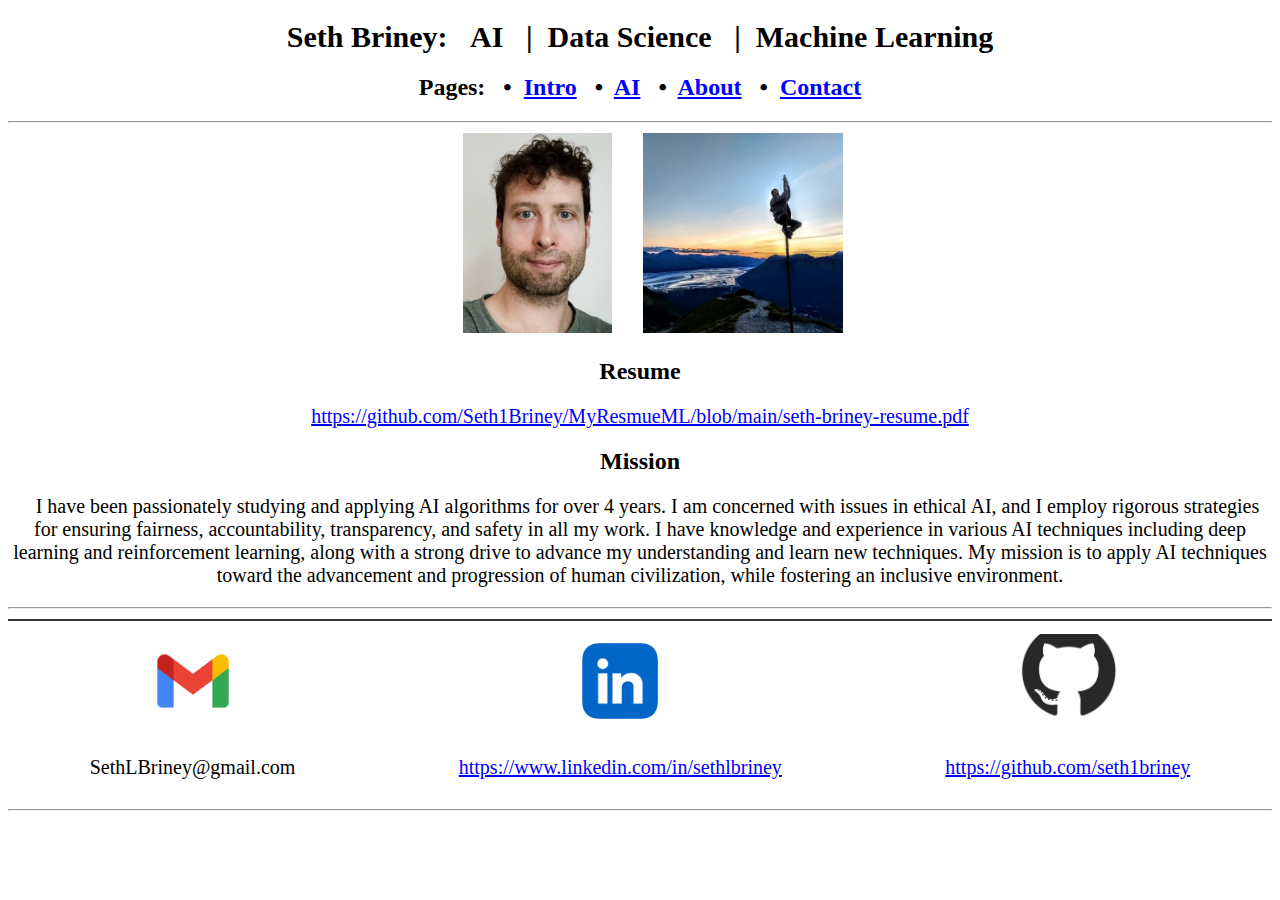
==== index.html @ 97407e9a "uploading website files" ====
<!DOCTYPE html>
<html lang="en">
<head>
    <meta charset="UTF-8">
    <title>Seth Briney: AI | Data | ML</title>
    <meta name="viewport" content="width=device-width, initial-scale=1.0">
    <link rel="stylesheet" href="styles.css">
</head>
<body>
    <header>
	<h1>Seth Briney:
        &nbsp;&nbsp;AI
        &nbsp;&nbsp;|&nbsp;&nbsp;Data Science
        &nbsp;&nbsp;|&nbsp;&nbsp;Machine Learning
    </h1>
        <h2>Pages:
            &nbsp;&nbsp;&bull;&nbsp; <a href="index.html">Intro</a>
            &nbsp;&nbsp;&bull;&nbsp; <a href="ai/index.html">AI</a>
            &nbsp;&nbsp;&bull;&nbsp; <a href="about/index.html">About</a>
            &nbsp;&nbsp;&bull;&nbsp; <a href="contact/index.html">Contact</a>
        </h2>
    </header>
    <hr>
	<main>
        <section>
            <img src="seth.jpg" style="width: 200px; height: 200px;">
            <img src="seth-alyeska.jpeg" style="width: 200px; height: 200px;">
        </section>
		<h2>Resume</h2>
        <li><a href="https://github.com/Seth1Briney/MyResmueML/blob/main/seth-briney-resume.pdf">https://github.com/Seth1Briney/MyResmueML/blob/main/seth-briney-resume.pdf</a></li>
			<h2>Mission</h2>
			<p>&nbsp;&nbsp;&nbsp;I have been passionately studying and applying AI algorithms for over 4 years. I am concerned with issues in ethical AI, and I employ rigorous strategies for ensuring fairness, accountability, transparency, and safety in all my work. I have knowledge and experience in various AI techniques including deep learning and reinforcement learning, along with a strong drive to advance my understanding and learn new techniques. My mission is to apply AI techniques toward the advancement and progression of human civilization, while fostering an inclusive environment.</p>
        </section>
    </main>
    <hr>
    <footer>
        <section style="display: flex; justify-content: space-around;" style="width: 100px; height: 100px;">
            <div style="text-align: center;">
                <img src="Gmail-Logo.png" alt="Gmail Logo">
                <p>SethLBriney@gmail.com</p>
            </div>
            <div style="text-align: center;">
                <img src="linkedin-logo-linkedin-logo-transparent-linkedin-icon-transparent-free-free-png.webp" alt="LinkedIn Logo">
                <p><a href="https://www.linkedin.com/in/sethlbriney">https://www.linkedin.com/in/sethlbriney</a></p>
            </div>
            <div style="text-align: center;">
                <img src="github-logo-transparent-free.png" alt="GitHub Logo">
                <p><a href="https://github.com/seth1briney">https://github.com/seth1briney</a></p>
            </div>
        </section>
    </footer>
    <hr>
</body>
</html>
---- styles.css ----
:root {
    --background-color: #ffffff;
    --text-color: #000000;
    --link-color: #0000ff;
}

@media (prefers-color-scheme: dark) {
    :root {
        --background-color: #333333;
        --text-color: #ffffff;
        --link-color: #80b3ff;
    }
}

body {
    background-color: var(--background-color);
    color: var(--text-color);
    font-size: 20px;
    text-align: center;
}

a {
    color: var(--link-color);
}

h1 {
    font-size: 30px; /* Adjust the size as needed */
    text-align: center;
}
h2 {
    font-size: 24px; /* Adjust the size as needed */
    text-align: center;
}
h3 {
    font-size: 22px; /* Adjust the size as needed */
    text-align: center;
}

footer {
    border-top: 2px solid #333; /* Adds a line above the footer */
    padding-top: 10px; /* Space between the line and footer content */
    margin-top: 10px; /* Space above the line */
    margin-left: 0;
}
footer img {
    width: 100px;  /* Set your desired width */
    height: 100px; /* Set your desired height */
    object-fit: contain; /* Ensures that the image's aspect ratio is preserved */
}
table {
    font-family: arial, sans-serif;
    border-collapse: collapse;
    margin-left: auto;
    margin-right: auto;
    width: 40%;
}

th {
  border: 1px solid #dddddd;
  text-align: left;
  padding: 20px;
}

img {
    width: 500px;  /* Set your desired width */
    height: 300px; /* Set your desired height */
    object-fit: contain; /* Ensures that the image's aspect ratio is preserved */
}

/*body {
  background-color: powderblue;
}
h1 {
  color: blue;
}
p {
  color: red;
}*/
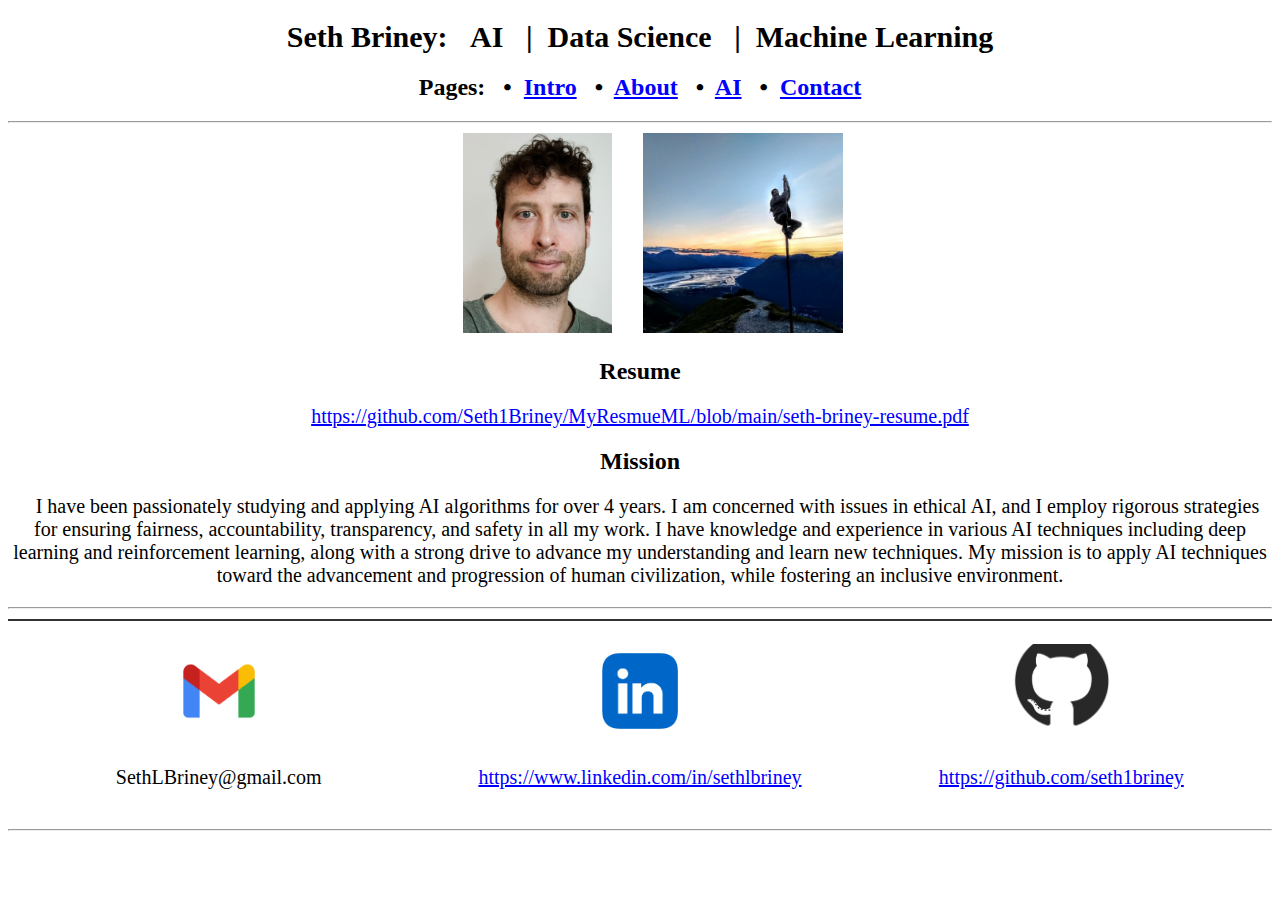
==== commit 7c04a1d9: "formatting figures so they stack vertically when zoomed in, or on smaller screens (hopefully)." ====
--- a/index.html
+++ b/index.html
@@ -15,8 +15,8 @@
     </h1>
         <h2>Pages:
             &nbsp;&nbsp;&bull;&nbsp; <a href="index.html">Intro</a>
+            &nbsp;&nbsp;&bull;&nbsp; <a href="about/index.html">About</a>
             &nbsp;&nbsp;&bull;&nbsp; <a href="ai/index.html">AI</a>
-            &nbsp;&nbsp;&bull;&nbsp; <a href="about/index.html">About</a>
             &nbsp;&nbsp;&bull;&nbsp; <a href="contact/index.html">Contact</a>
         </h2>
     </header>
@@ -34,16 +34,18 @@
     </main>
     <hr>
     <footer>
-        <section style="display: flex; justify-content: space-around;" style="width: 100px; height: 100px;">
-            <div style="text-align: center;">
+<!-- <section style="display: flex; flex-wrap: wrap; justify-content: space-around;">
+    <div style="text-align: center; flex: 1 1 300px; max-width: 33%;"> -->
+        <section style="display: flex; flex-wrap: wrap; justify-content: space-around; align-items: flex-start;">
+            <div style="text-align: center; flex: 1 1 250px; padding: 10px;">
                 <img src="Gmail-Logo.png" alt="Gmail Logo">
                 <p>SethLBriney@gmail.com</p>
             </div>
-            <div style="text-align: center;">
+            <div style="text-align: center; flex: 1 1 250px; padding: 10px;">
                 <img src="linkedin-logo-linkedin-logo-transparent-linkedin-icon-transparent-free-free-png.webp" alt="LinkedIn Logo">
                 <p><a href="https://www.linkedin.com/in/sethlbriney">https://www.linkedin.com/in/sethlbriney</a></p>
             </div>
-            <div style="text-align: center;">
+            <div style="text-align: center; flex: 1 1 250px; padding: 10px;">
                 <img src="github-logo-transparent-free.png" alt="GitHub Logo">
                 <p><a href="https://github.com/seth1briney">https://github.com/seth1briney</a></p>
             </div>
--- a/styles.css
+++ b/styles.css
@@ -9,6 +9,18 @@
         --background-color: #333333;
         --text-color: #ffffff;
         --link-color: #80b3ff;
+    }
+}
+/*@media (max-width: 600px) {
+    div {
+        max-width: 100%;
+    }
+}
+*/
+@media (max-width: 800px) {
+    div {
+        flex-basis: 100%;  /* Forces each div to take the full width of the container */
+        max-width: 100%;   /* Ensures divs do not exceed the width of the container */
     }
 }
 
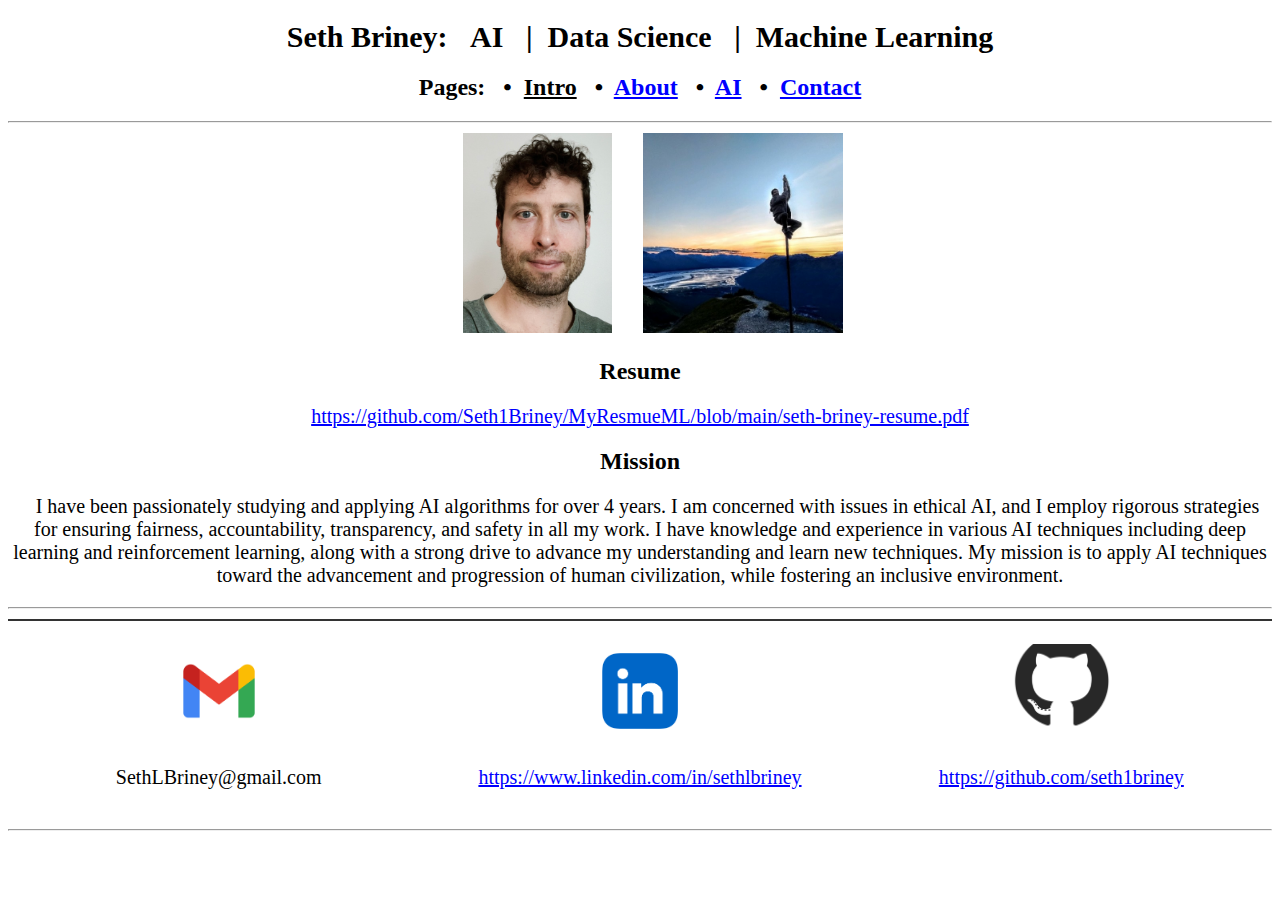
==== commit 324e5a94: "current page shows as plain underlined text, rather than a link, in top Pages menu" ====
--- a/index.html
+++ b/index.html
@@ -14,7 +14,7 @@
         &nbsp;&nbsp;|&nbsp;&nbsp;Machine Learning
     </h1>
         <h2>Pages:
-            &nbsp;&nbsp;&bull;&nbsp; <a href="index.html">Intro</a>
+            &nbsp;&nbsp;&bull;&nbsp; <u>Intro</u>
             &nbsp;&nbsp;&bull;&nbsp; <a href="about/index.html">About</a>
             &nbsp;&nbsp;&bull;&nbsp; <a href="ai/index.html">AI</a>
             &nbsp;&nbsp;&bull;&nbsp; <a href="contact/index.html">Contact</a>
